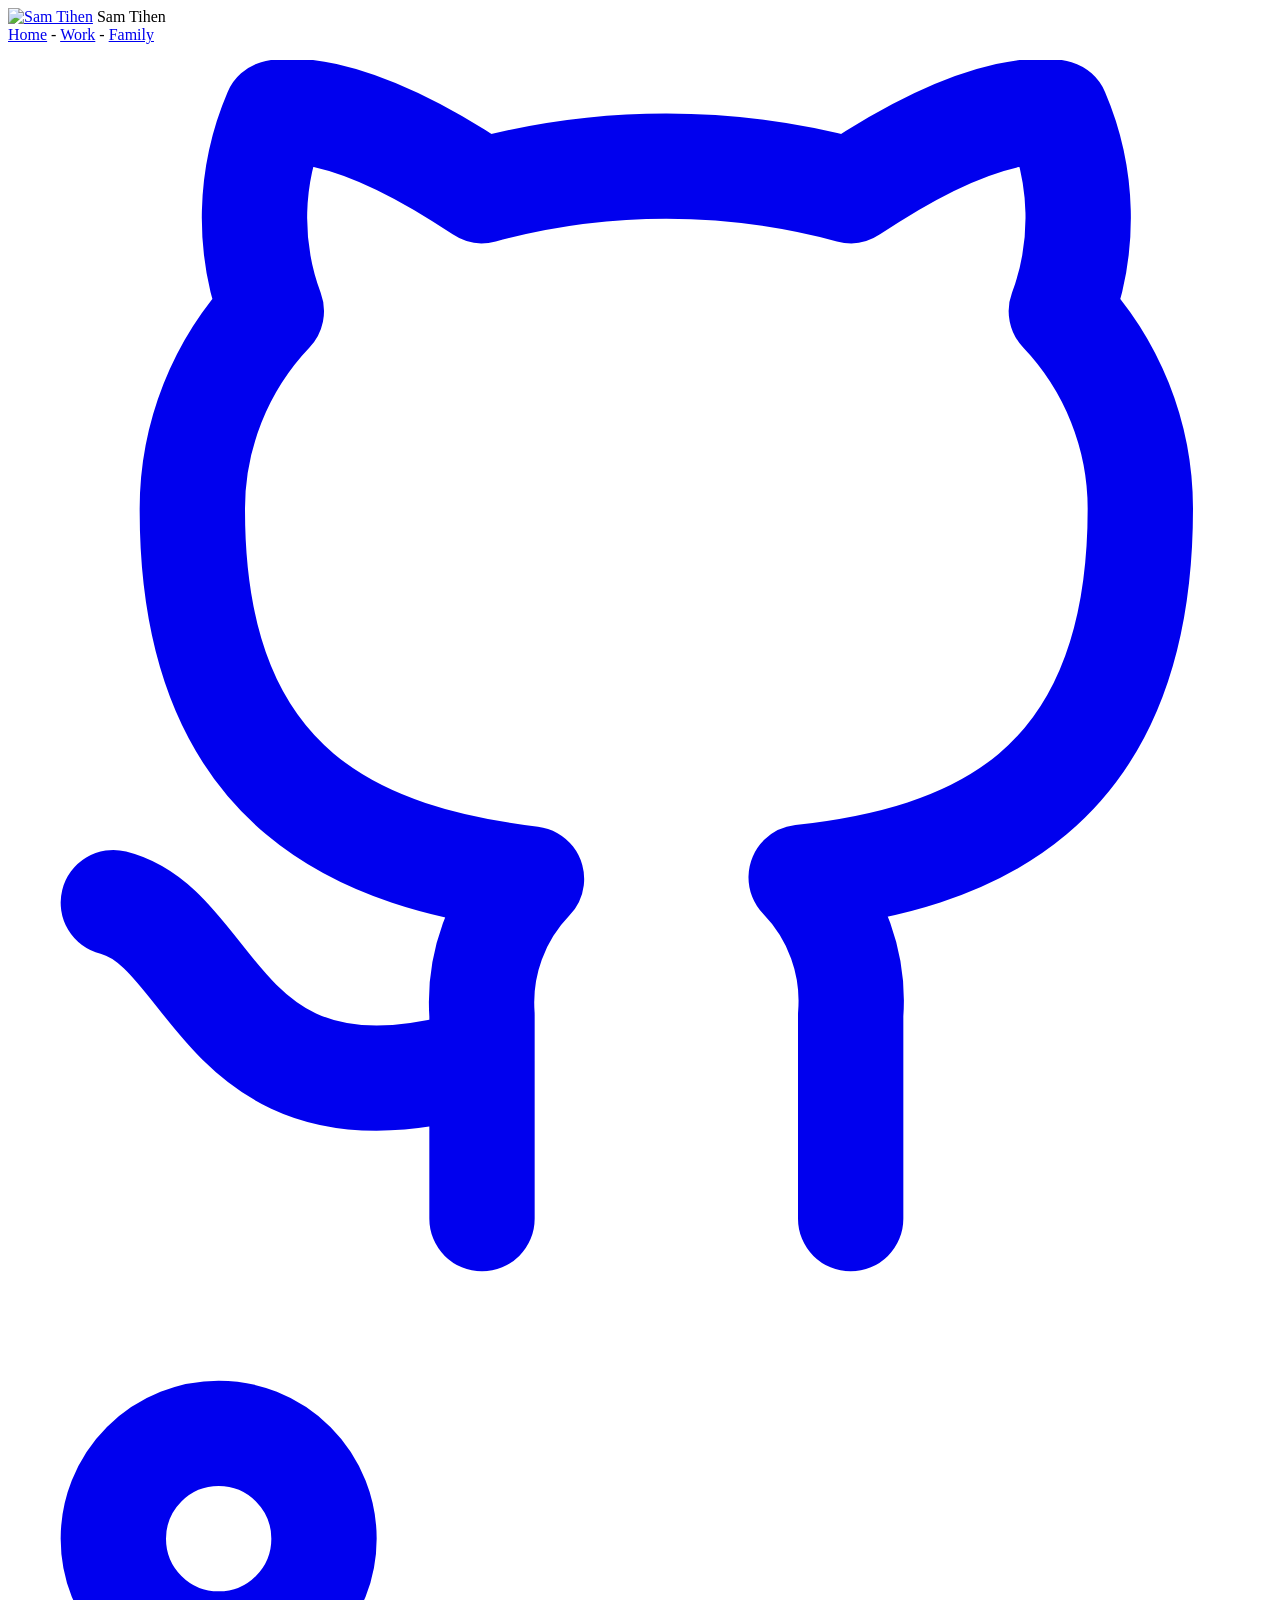
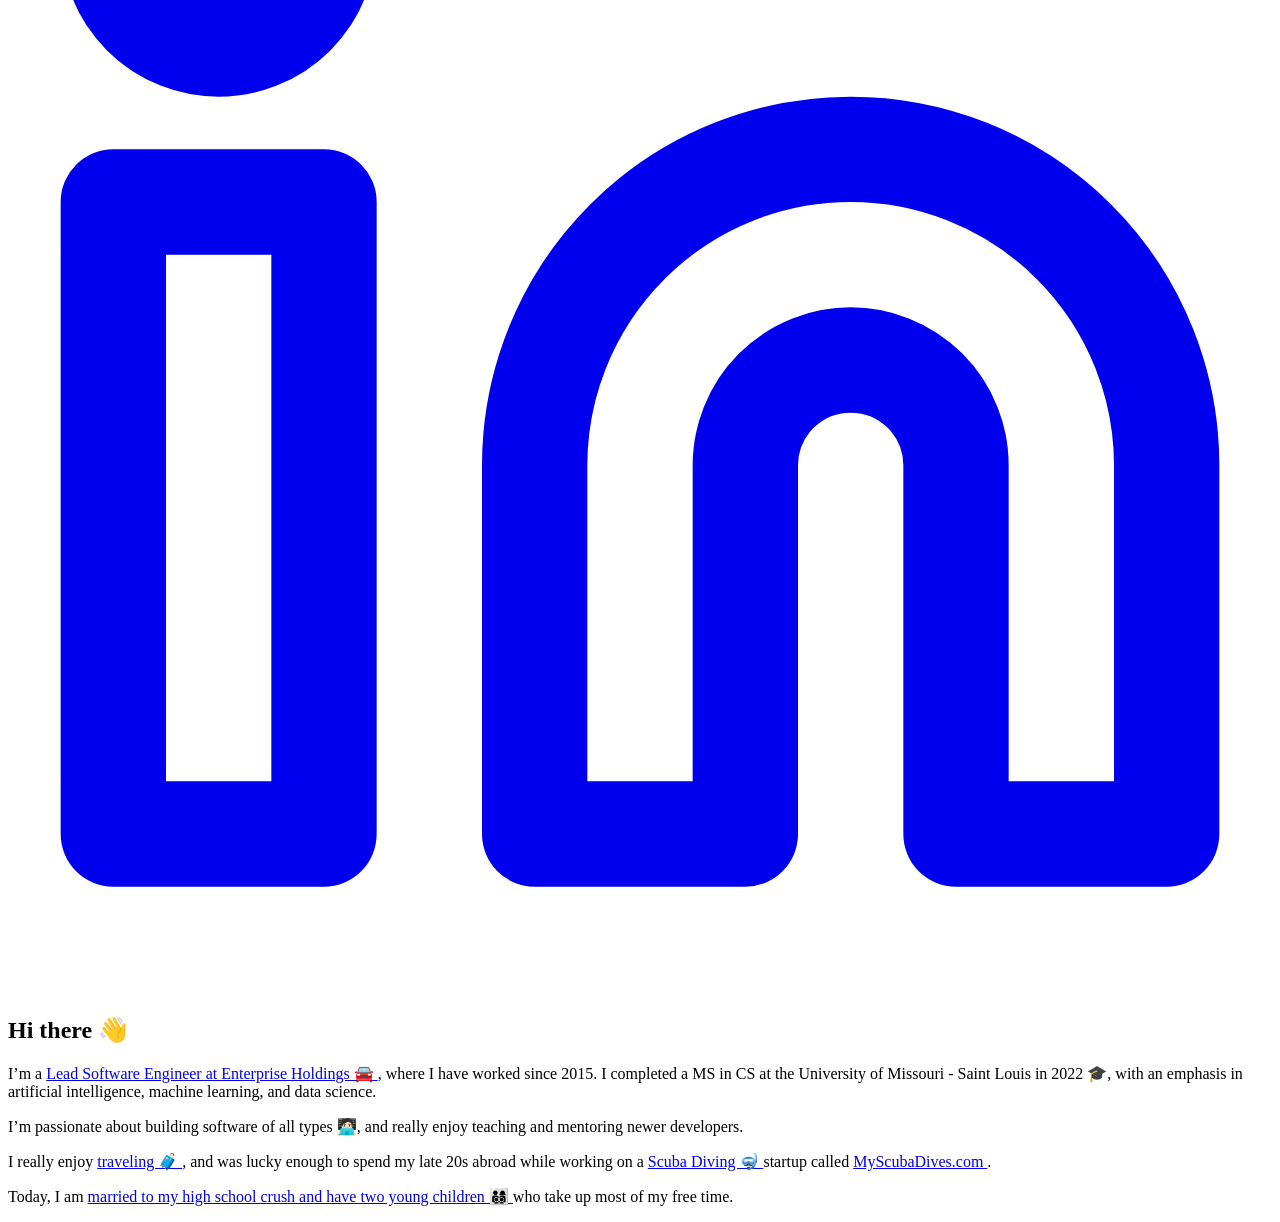
==== docs/index.html @ 354d4666 "Changing content to non-draft" ====
<!doctype html>
<html lang="en-us">
  <head>
    <title>Sam Tihen</title>
    <link rel="shortcut icon" href="/favicon.ico" />
    <meta charset="utf-8" />
    <meta name="generator" content="Hugo 0.106.0">
    <meta name="viewport" content="width=device-width, initial-scale=1" />
    <meta name="author" content="Sam Tihen" />
    <meta name="description" content=" " />
    <link rel="stylesheet" href="/css/main.min.9e9c6027c30f5aa9423b581bd9cddd1ddc66088adb9c2604f89eb5828efea5a1.css" />

    
    <meta name="twitter:card" content="summary"/>
<meta name="twitter:title" content="Home"/>
<meta name="twitter:description" content=" "/>

    <meta property="og:title" content="Home" />
<meta property="og:description" content=" " />
<meta property="og:type" content="website" />
<meta property="og:url" content="http://www.samtihen.com/" />



  </head>
  <body>
    <header class="app-header">
      <a href="http://www.samtihen.com/"><img class="app-header-avatar" src="/images/samtihen.jpg" alt="Sam Tihen" /></a>
      <span class="app-header-title">Sam Tihen</span>
      <nav class="app-header-menu">
          <a class="app-header-menu-item" href="/">Home</a>
             - 
          
          <a class="app-header-menu-item" href="/work/">Work</a>
             - 
          
          <a class="app-header-menu-item" href="/family/">Family</a>
      </nav>
      <p> </p>
      <div class="app-header-social">
        
          <a href="https://github.com/samtihen" target="_blank" rel="noreferrer noopener me">
            <svg viewBox="0 0 24 24" fill="none" stroke="currentColor" stroke-width="2" stroke-linecap="round" stroke-linejoin="round" class="icon icon-github">
  <title>Github</title>
  <path d="M9 19c-5 1.5-5-2.5-7-3m14 6v-3.87a3.37 3.37 0 0 0-.94-2.61c3.14-.35 6.44-1.54 6.44-7A5.44 5.44 0 0 0 20 4.77 5.07 5.07 0 0 0 19.91 1S18.73.65 16 2.48a13.38 13.38 0 0 0-7 0C6.27.65 5.09 1 5.09 1A5.07 5.07 0 0 0 5 4.77a5.44 5.44 0 0 0-1.5 3.78c0 5.42 3.3 6.61 6.44 7A3.37 3.37 0 0 0 9 18.13V22"></path>
</svg>
          </a>
        
          <a href="https://www.linkedin.com/in/samtihen/" target="_blank" rel="noreferrer noopener me">
            <svg viewBox="0 0 24 24" fill="none" stroke="currentColor" stroke-width="2" stroke-linecap="round" stroke-linejoin="round" class="icon icon-linkedin">
  <title>Linkedin</title>
  <path d="M16 8a6 6 0 0 1 6 6v7h-4v-7a2 2 0 0 0-2-2 2 2 0 0 0-2 2v7h-4v-7a6 6 0 0 1 6-6z"></path><rect x="2" y="9" width="4" height="12"></rect><circle cx="4" cy="4" r="2"></circle>
</svg>
          </a>
        
      </div>
    </header>
    <main class="app-container">
      <h2 id="hi-there-">Hi there 👋</h2>
<p>I&rsquo;m a <a href="https://www.linkedin.com/in/samtihen/" target="_blank">
    Lead Software Engineer at Enterprise Holdings 🚘
  </a>  , where I have worked since 2015. I completed a MS in CS at the University of Missouri - Saint Louis in 2022 🎓, with an emphasis in artificial intelligence, machine learning, and data science.</p>
<p>I&rsquo;m passionate about building software of all types 🧑🏻‍💻, and really enjoy teaching and mentoring newer developers.</p>
<p>I really enjoy <a href="https://www.deviantart.com/samtihen" target="_blank">
    traveling 🧳
  </a>  , and was lucky enough to spend my late 20s abroad while working on a <a href="https://www.youtube.com/watch?v=3j4-ncvzolA" target="_blank">
    Scuba Diving 🤿
  </a>   startup called <a href="http://www.myscubadives.com" target="_blank">
    MyScubaDives.com
  </a>  .</p>
<p>Today, I am <a href="https://www.flickr.com/people/samtihen/" target="_blank">
    married to my high school crush and have two young children 👨‍👩‍👦‍👦
  </a>   who take up most of my free time.</p>

    </main>
  </body>
</html>
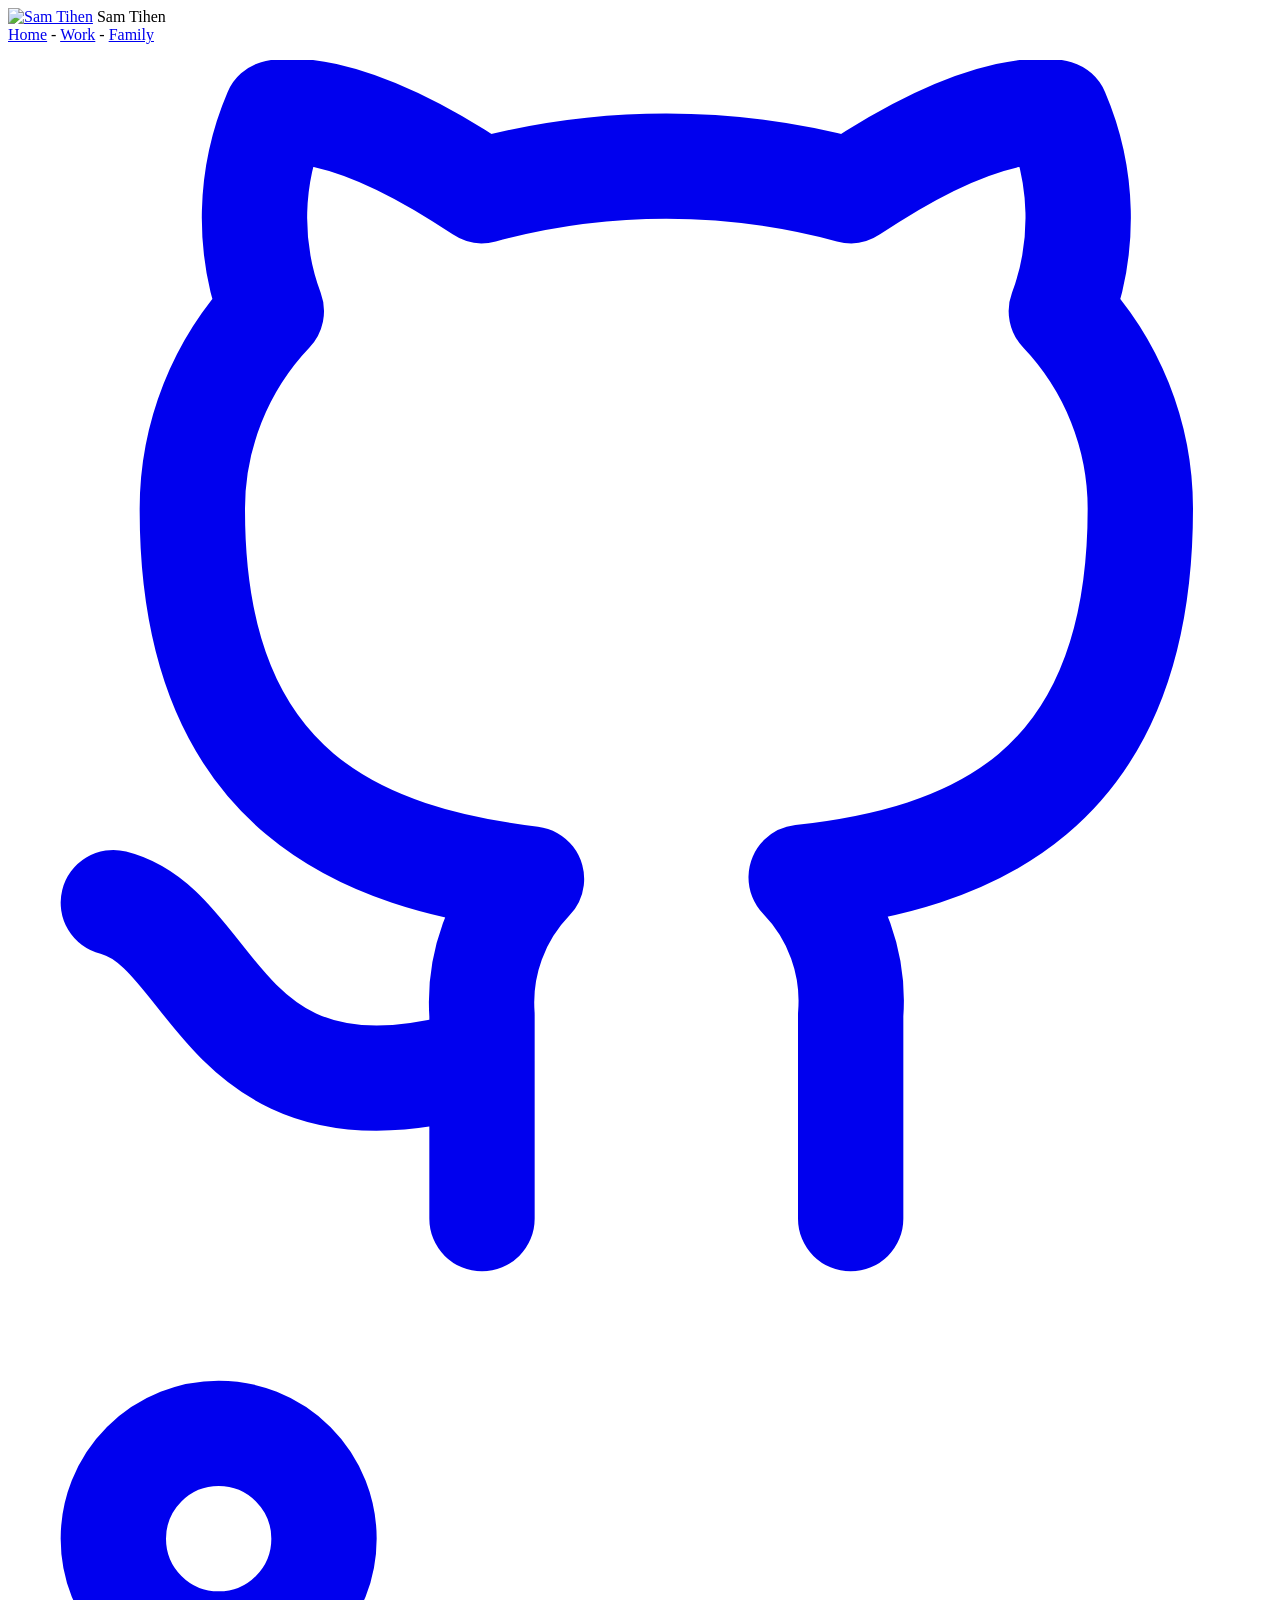
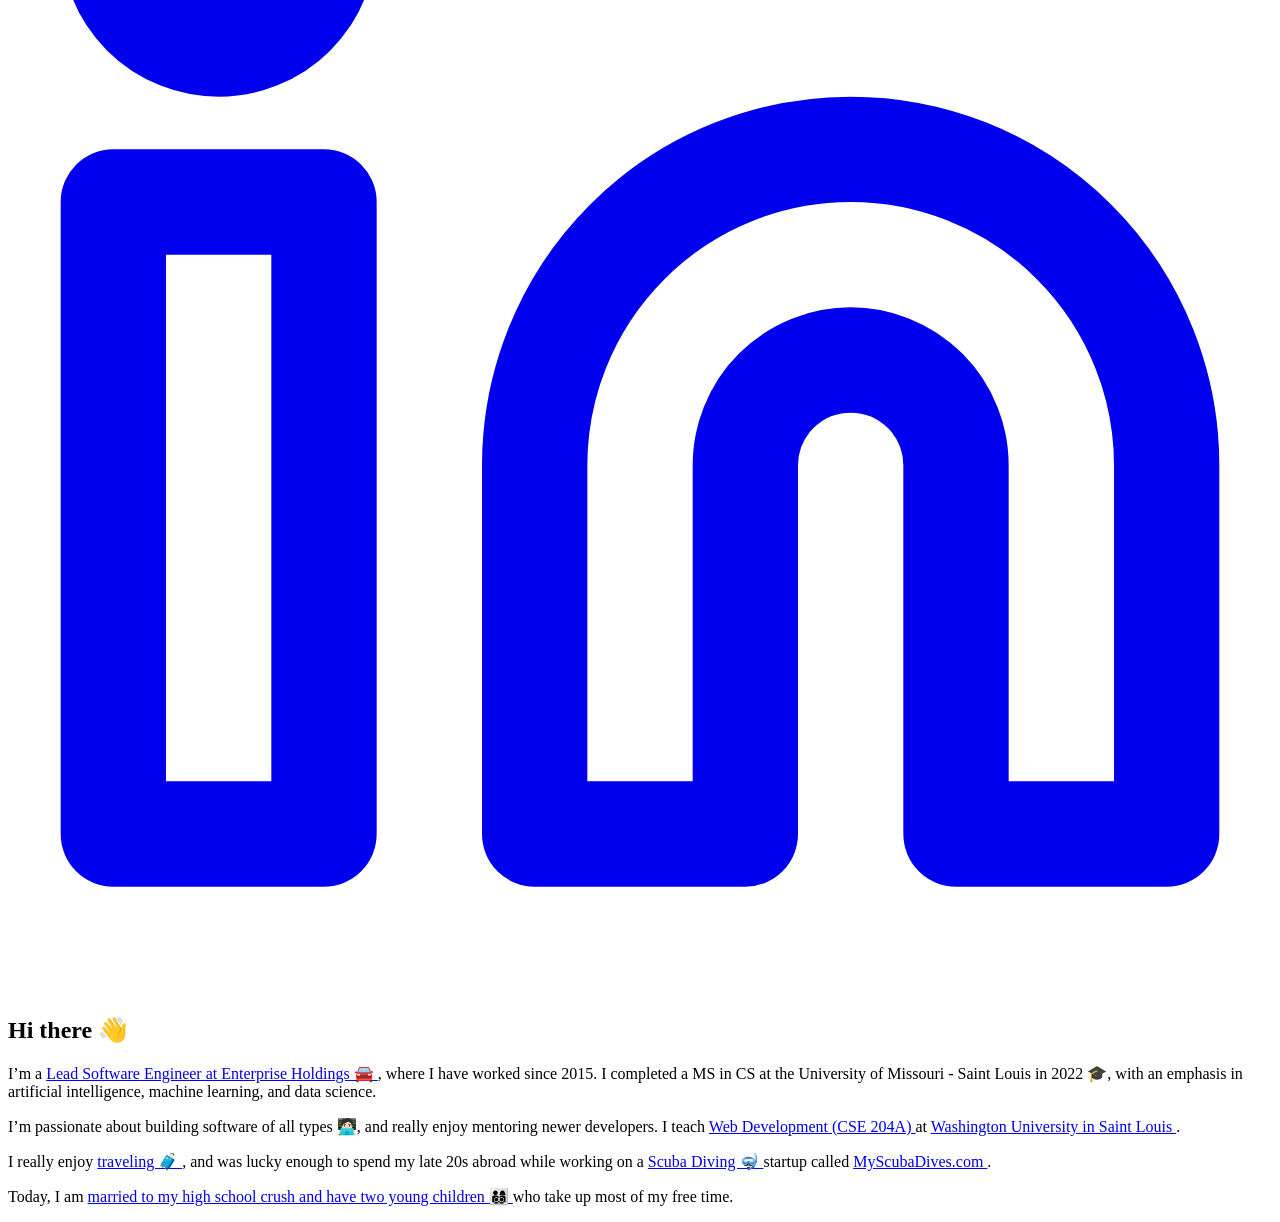
==== commit 88570ca9: "Updating homepage with WUSTL" ====
--- a/docs/index.html
+++ b/docs/index.html
@@ -60,7 +60,11 @@
 <p>I&rsquo;m a <a href="https://www.linkedin.com/in/samtihen/" target="_blank">
     Lead Software Engineer at Enterprise Holdings 🚘
   </a>  , where I have worked since 2015. I completed a MS in CS at the University of Missouri - Saint Louis in 2022 🎓, with an emphasis in artificial intelligence, machine learning, and data science.</p>
-<p>I&rsquo;m passionate about building software of all types 🧑🏻‍💻, and really enjoy teaching and mentoring newer developers.</p>
+<p>I&rsquo;m passionate about building software of all types 🧑🏻‍💻, and really enjoy mentoring newer developers. I teach <a href="https://github.com/wustlcse204" target="_blank">
+    Web Development (CSE 204A)
+  </a>   at <a href="https://wustl.edu/" target="_blank">
+    Washington University in Saint Louis
+  </a>  .</p>
 <p>I really enjoy <a href="https://www.deviantart.com/samtihen" target="_blank">
     traveling 🧳
   </a>  , and was lucky enough to spend my late 20s abroad while working on a <a href="https://www.youtube.com/watch?v=3j4-ncvzolA" target="_blank">
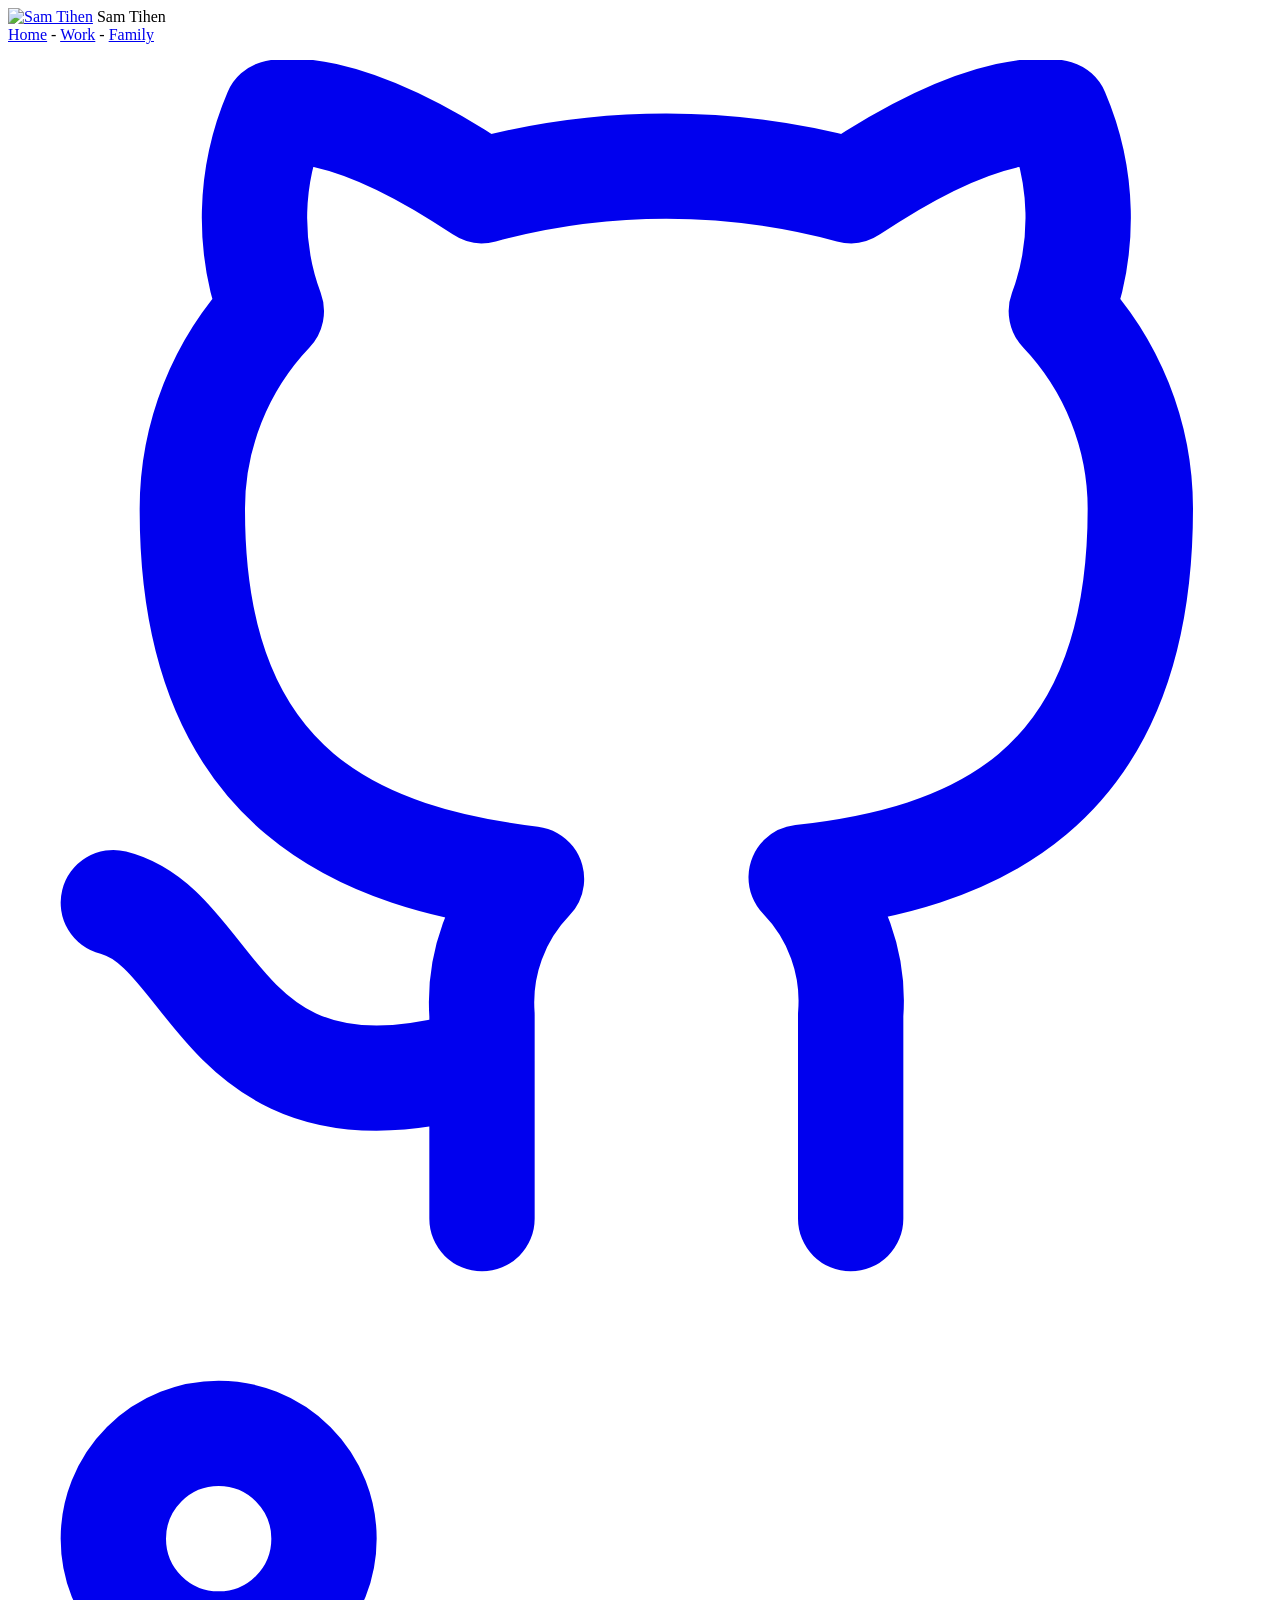
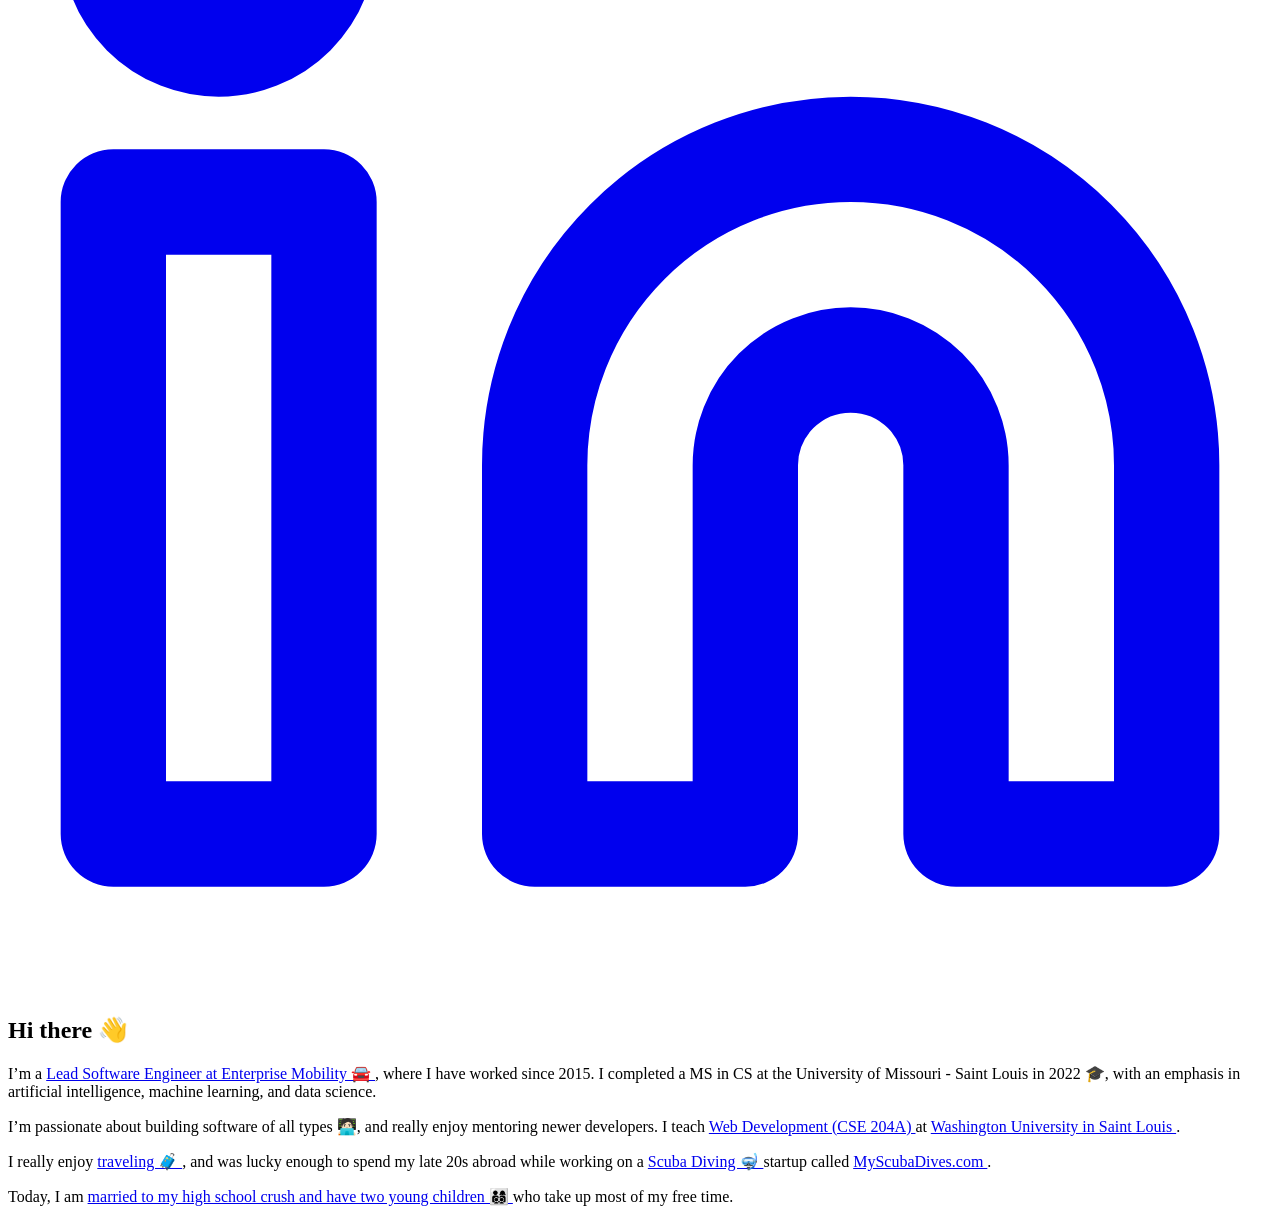
==== commit a0734b5a: "Updates to work and family" ====
--- a/docs/index.html
+++ b/docs/index.html
@@ -4,7 +4,7 @@
     <title>Sam Tihen</title>
     <link rel="shortcut icon" href="/favicon.ico" />
     <meta charset="utf-8" />
-    <meta name="generator" content="Hugo 0.106.0">
+    <meta name="generator" content="Hugo 0.120.4">
     <meta name="viewport" content="width=device-width, initial-scale=1" />
     <meta name="author" content="Sam Tihen" />
     <meta name="description" content=" " />
@@ -58,7 +58,7 @@
     <main class="app-container">
       <h2 id="hi-there-">Hi there 👋</h2>
 <p>I&rsquo;m a <a href="https://www.linkedin.com/in/samtihen/" target="_blank">
-    Lead Software Engineer at Enterprise Holdings 🚘
+    Lead Software Engineer at Enterprise Mobility 🚘
   </a>  , where I have worked since 2015. I completed a MS in CS at the University of Missouri - Saint Louis in 2022 🎓, with an emphasis in artificial intelligence, machine learning, and data science.</p>
 <p>I&rsquo;m passionate about building software of all types 🧑🏻‍💻, and really enjoy mentoring newer developers. I teach <a href="https://github.com/wustlcse204" target="_blank">
     Web Development (CSE 204A)
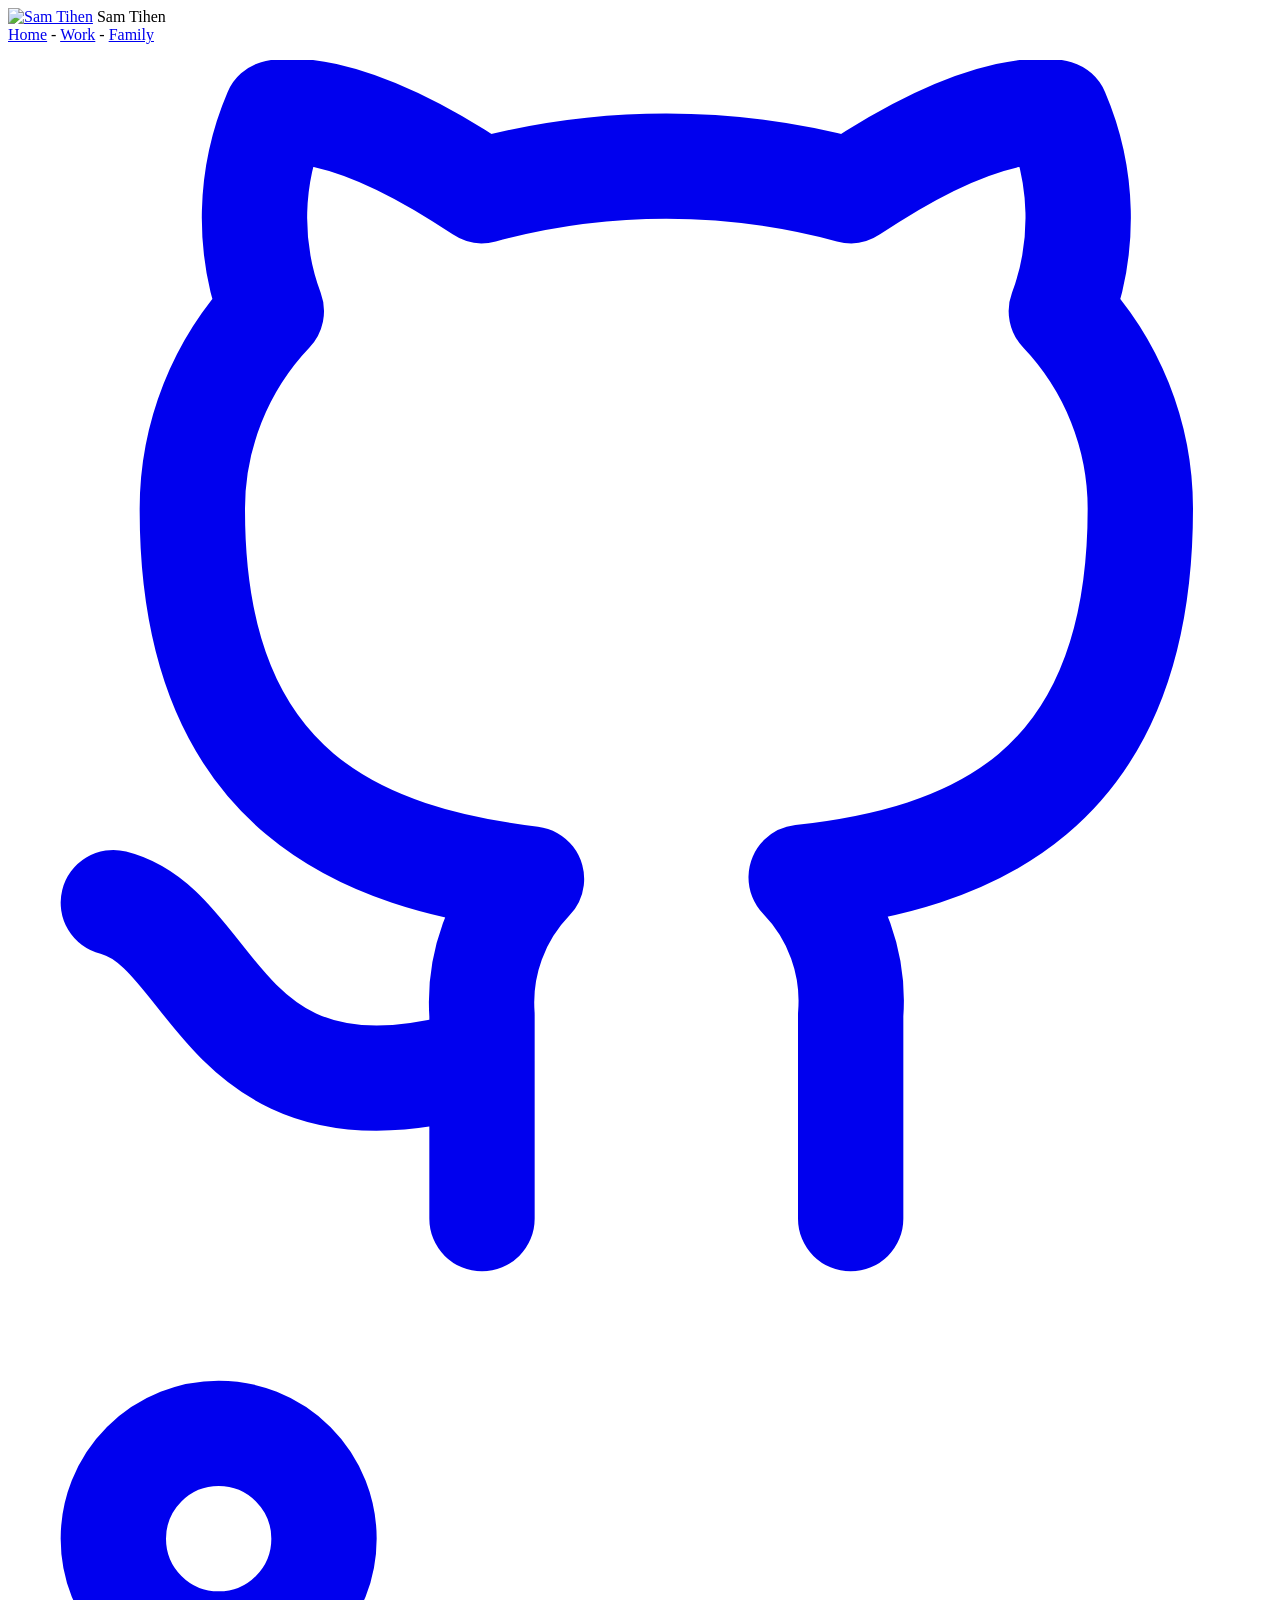
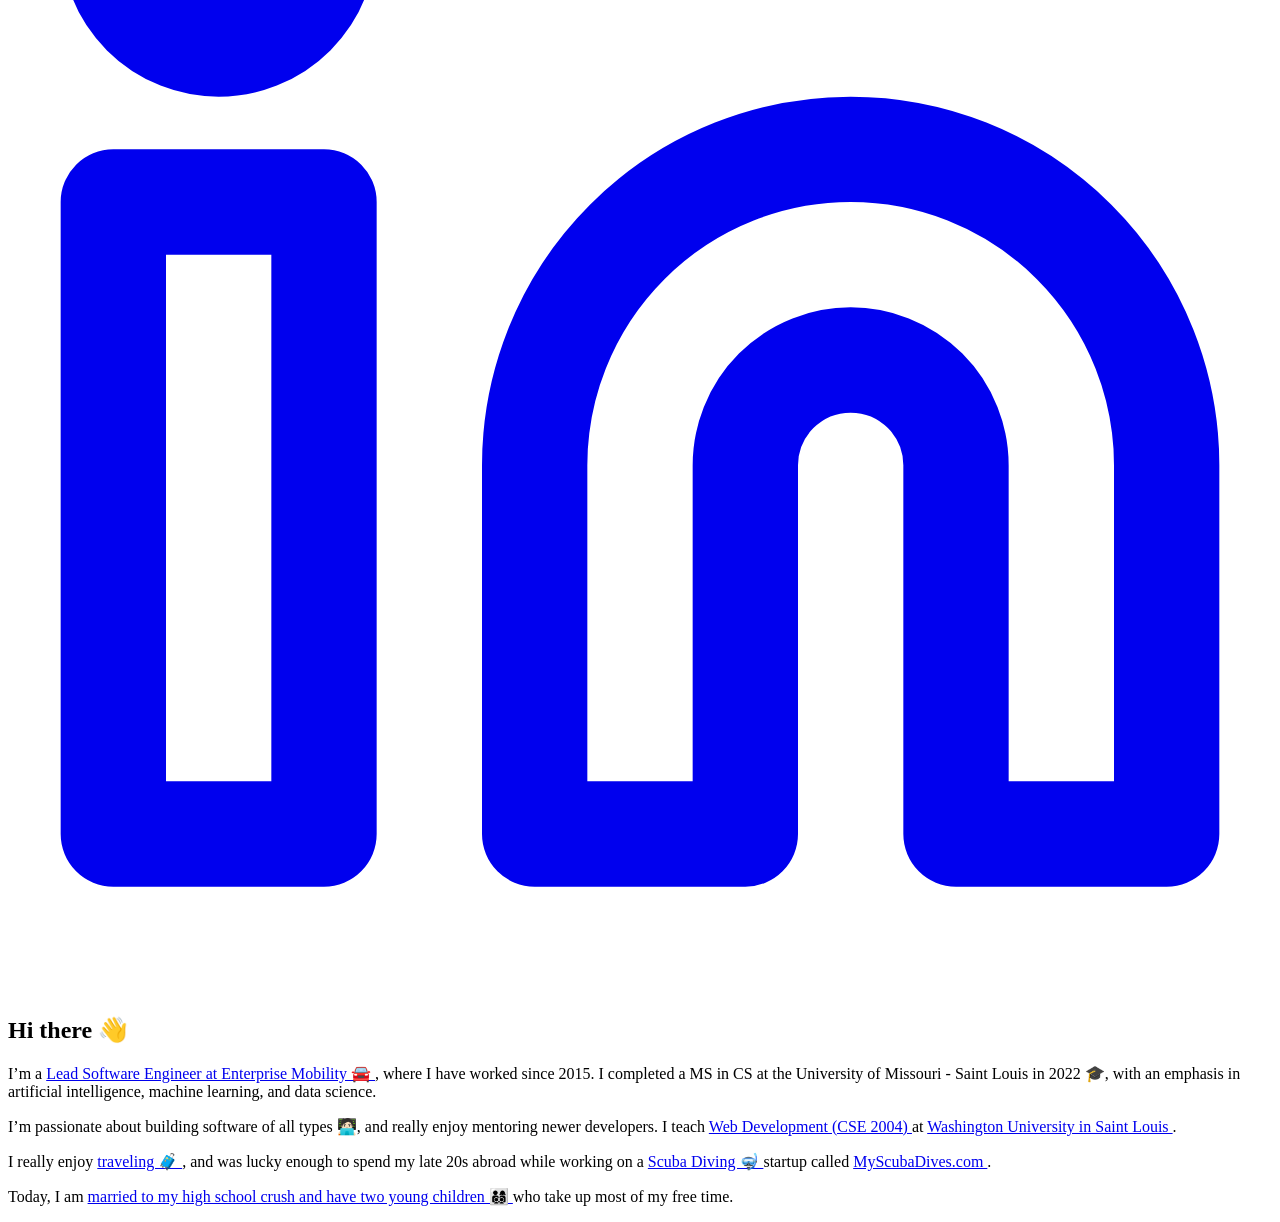
==== commit fc7283e4: "Refresh personal site content and profile" ====
--- a/docs/index.html
+++ b/docs/index.html
@@ -4,22 +4,26 @@
     <title>Sam Tihen</title>
     <link rel="shortcut icon" href="/favicon.ico" />
     <meta charset="utf-8" />
-    <meta name="generator" content="Hugo 0.120.4">
+    <meta name="generator" content="Hugo 0.164.0">
     <meta name="viewport" content="width=device-width, initial-scale=1" />
     <meta name="author" content="Sam Tihen" />
     <meta name="description" content=" " />
     <link rel="stylesheet" href="/css/main.min.9e9c6027c30f5aa9423b581bd9cddd1ddc66088adb9c2604f89eb5828efea5a1.css" />
 
     
-    <meta name="twitter:card" content="summary"/>
-<meta name="twitter:title" content="Home"/>
-<meta name="twitter:description" content=" "/>
+    
+	<meta name="twitter:card" content="summary">
+	<meta name="twitter:title" content="Home">
+	<meta name="twitter:description" content="Hi there 👋 I’m a Lead Software Engineer at Enterprise Mobility 🚘 , where I have worked since 2015. I completed a MS in CS at the University of Missouri - Saint Louis in 2022 🎓, with an emphasis in artificial intelligence, machine learning, and data science.
+I’m passionate about building software of all types 🧑🏻‍💻, and really enjoy mentoring newer developers. I teach Web Development (CSE 2004) at Washington University in Saint Louis .">
 
-    <meta property="og:title" content="Home" />
-<meta property="og:description" content=" " />
-<meta property="og:type" content="website" />
-<meta property="og:url" content="http://www.samtihen.com/" />
-
+    <meta property="og:url" content="http://www.samtihen.com/">
+	<meta property="og:site_name" content="Sam Tihen">
+	<meta property="og:title" content="Home">
+	<meta property="og:description" content="Hi there 👋 I’m a Lead Software Engineer at Enterprise Mobility 🚘 , where I have worked since 2015. I completed a MS in CS at the University of Missouri - Saint Louis in 2022 🎓, with an emphasis in artificial intelligence, machine learning, and data science.
+I’m passionate about building software of all types 🧑🏻‍💻, and really enjoy mentoring newer developers. I teach Web Development (CSE 2004) at Washington University in Saint Louis .">
+	<meta property="og:locale" content="en_us">
+	<meta property="og:type" content="website">
 
 
   </head>
@@ -61,7 +65,7 @@
     Lead Software Engineer at Enterprise Mobility 🚘
   </a>  , where I have worked since 2015. I completed a MS in CS at the University of Missouri - Saint Louis in 2022 🎓, with an emphasis in artificial intelligence, machine learning, and data science.</p>
 <p>I&rsquo;m passionate about building software of all types 🧑🏻‍💻, and really enjoy mentoring newer developers. I teach <a href="https://github.com/wustlcse204" target="_blank">
-    Web Development (CSE 204A)
+    Web Development (CSE 2004)
   </a>   at <a href="https://wustl.edu/" target="_blank">
     Washington University in Saint Louis
   </a>  .</p>
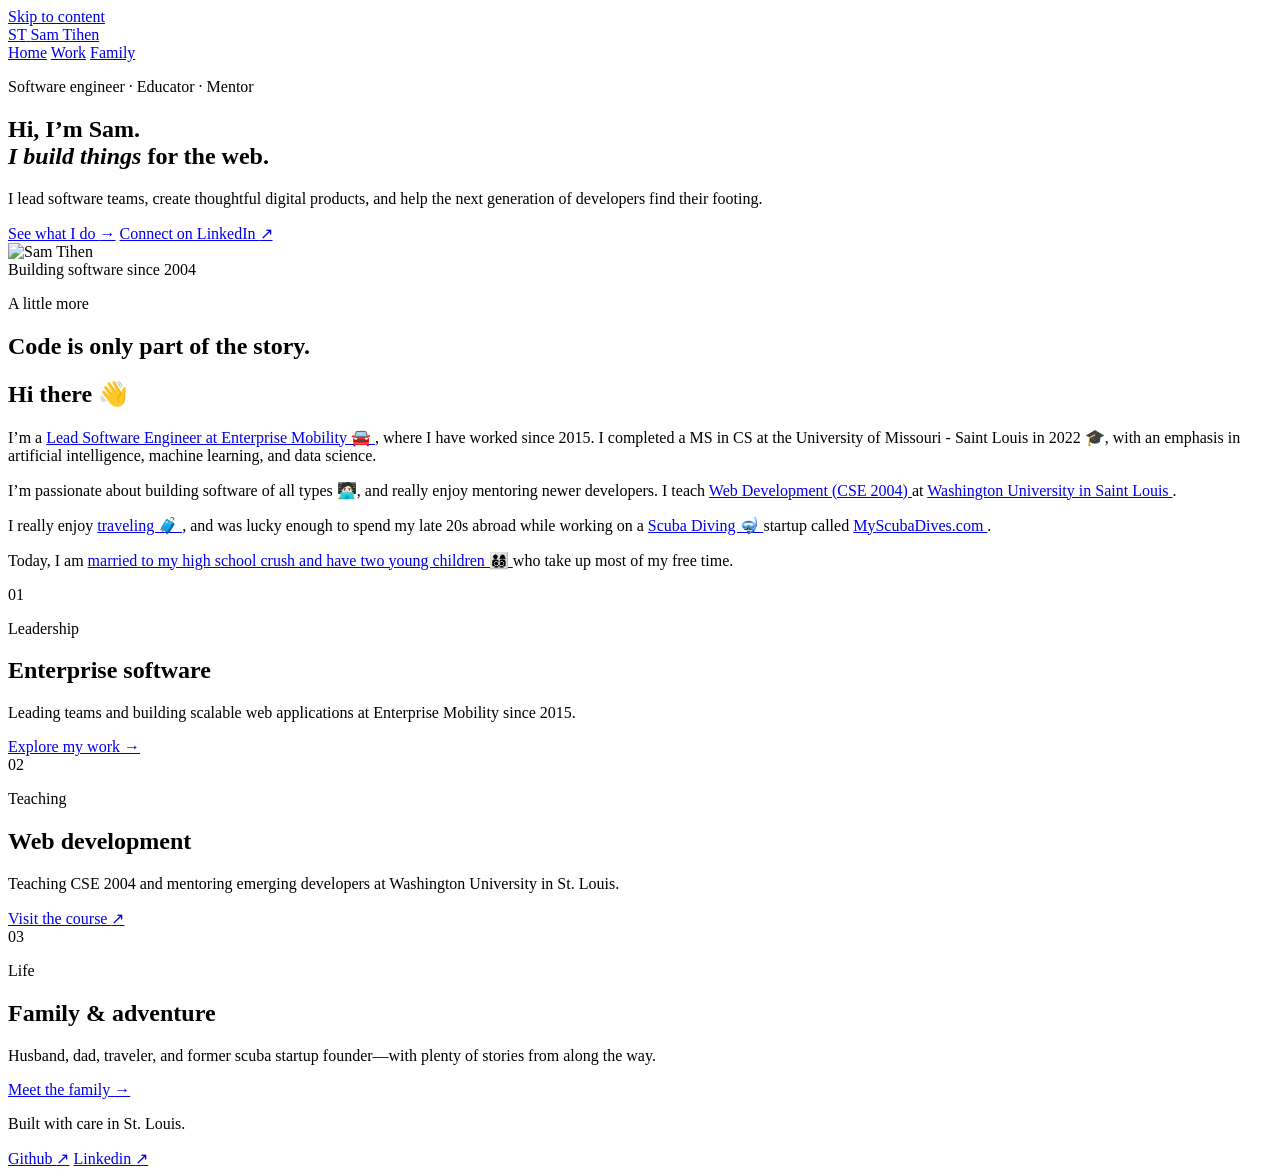
==== commit 326754b9: "Modernize site with a custom dark design" ====
--- a/docs/index.html
+++ b/docs/index.html
@@ -1,16 +1,15 @@
 <!doctype html>
-<html lang="en-us">
+<html lang="en-US">
   <head>
-    <title>Sam Tihen</title>
-    <link rel="shortcut icon" href="/favicon.ico" />
-    <meta charset="utf-8" />
+    <meta charset="utf-8">
+    <meta name="viewport" content="width=device-width, initial-scale=1">
+    <title>Sam Tihen — Software Engineer & Educator</title>
+    <meta name="author" content="Sam Tihen">
+    <meta name="description" content="Sam Tihen is a software engineer, technical leader, and educator based in St. Louis.">
+    <meta name="theme-color" content="#0a1016">
     <meta name="generator" content="Hugo 0.164.0">
-    <meta name="viewport" content="width=device-width, initial-scale=1" />
-    <meta name="author" content="Sam Tihen" />
-    <meta name="description" content=" " />
-    <link rel="stylesheet" href="/css/main.min.9e9c6027c30f5aa9423b581bd9cddd1ddc66088adb9c2604f89eb5828efea5a1.css" />
-
     
+    <link rel="stylesheet" href="/css/main.min.d0eeedc25c6a33a44a9898a57aa99a865235f5e4939b58286f501ab68a7df04b.css">
     
 	<meta name="twitter:card" content="summary">
 	<meta name="twitter:title" content="Home">
@@ -22,44 +21,58 @@
 	<meta property="og:title" content="Home">
 	<meta property="og:description" content="Hi there 👋 I’m a Lead Software Engineer at Enterprise Mobility 🚘 , where I have worked since 2015. I completed a MS in CS at the University of Missouri - Saint Louis in 2022 🎓, with an emphasis in artificial intelligence, machine learning, and data science.
 I’m passionate about building software of all types 🧑🏻‍💻, and really enjoy mentoring newer developers. I teach Web Development (CSE 2004) at Washington University in Saint Louis .">
-	<meta property="og:locale" content="en_us">
+	<meta property="og:locale" content="en_US">
 	<meta property="og:type" content="website">
-
 
   </head>
   <body>
-    <header class="app-header">
-      <a href="http://www.samtihen.com/"><img class="app-header-avatar" src="/images/samtihen.jpg" alt="Sam Tihen" /></a>
-      <span class="app-header-title">Sam Tihen</span>
-      <nav class="app-header-menu">
-          <a class="app-header-menu-item" href="/">Home</a>
-             - 
+    <a class="skip-link" href="#main-content">Skip to content</a>
+    <div class="site-shell">
+      <header class="site-header">
+        <a class="brand" href="/" aria-label="Sam Tihen, home">
+          <span class="brand-mark" aria-hidden="true">ST</span>
+          <span class="brand-name">Sam Tihen</span>
+        </a>
+        <nav class="site-nav" aria-label="Primary navigation">
           
-          <a class="app-header-menu-item" href="/work/">Work</a>
-             - 
+            <a href="/">Home</a>
           
-          <a class="app-header-menu-item" href="/family/">Family</a>
-      </nav>
-      <p> </p>
-      <div class="app-header-social">
+            <a href="/work/">Work</a>
+          
+            <a href="/family/">Family</a>
+          
+        </nav>
+      </header>
+
+      <main id="main-content">
         
-          <a href="https://github.com/samtihen" target="_blank" rel="noreferrer noopener me">
-            <svg viewBox="0 0 24 24" fill="none" stroke="currentColor" stroke-width="2" stroke-linecap="round" stroke-linejoin="round" class="icon icon-github">
-  <title>Github</title>
-  <path d="M9 19c-5 1.5-5-2.5-7-3m14 6v-3.87a3.37 3.37 0 0 0-.94-2.61c3.14-.35 6.44-1.54 6.44-7A5.44 5.44 0 0 0 20 4.77 5.07 5.07 0 0 0 19.91 1S18.73.65 16 2.48a13.38 13.38 0 0 0-7 0C6.27.65 5.09 1 5.09 1A5.07 5.07 0 0 0 5 4.77a5.44 5.44 0 0 0-1.5 3.78c0 5.42 3.3 6.61 6.44 7A3.37 3.37 0 0 0 9 18.13V22"></path>
-</svg>
-          </a>
-        
-          <a href="https://www.linkedin.com/in/samtihen/" target="_blank" rel="noreferrer noopener me">
-            <svg viewBox="0 0 24 24" fill="none" stroke="currentColor" stroke-width="2" stroke-linecap="round" stroke-linejoin="round" class="icon icon-linkedin">
-  <title>Linkedin</title>
-  <path d="M16 8a6 6 0 0 1 6 6v7h-4v-7a2 2 0 0 0-2-2 2 2 0 0 0-2 2v7h-4v-7a6 6 0 0 1 6-6z"></path><rect x="2" y="9" width="4" height="12"></rect><circle cx="4" cy="4" r="2"></circle>
-</svg>
-          </a>
-        
+  <section class="hero">
+    <div class="hero-copy">
+      <p class="eyebrow"><span></span> Software engineer · Educator · Mentor</p>
+      <h1>Hi, I’m Sam.<br><em>I build things</em> for the web.</h1>
+      <p class="hero-intro">I lead software teams, create thoughtful digital products, and help the next generation of developers find their footing.</p>
+      <div class="hero-actions">
+        <a class="button button-primary" href="/work/">See what I do <span aria-hidden="true">→</span></a>
+        <a class="button button-secondary" href="https://www.linkedin.com/in/samtihen/" target="_blank" rel="noreferrer noopener">Connect on LinkedIn <span aria-hidden="true">↗</span></a>
       </div>
-    </header>
-    <main class="app-container">
+    </div>
+    <div class="portrait-wrap">
+      <div class="portrait-frame">
+        <img src="/images/samtihen.jpg" alt="Sam Tihen" width="683" height="683">
+      </div>
+      <div class="portrait-note">
+        <span class="status-dot" aria-hidden="true"></span>
+        <span>Building software since 2004</span>
+      </div>
+    </div>
+  </section>
+
+  <section class="home-story" aria-label="About Sam">
+    <div class="section-heading">
+      <p class="eyebrow"><span></span> A little more</p>
+      <h2>Code is only part of the story.</h2>
+    </div>
+    <div class="story-copy">
       <h2 id="hi-there-">Hi there 👋</h2>
 <p>I&rsquo;m a <a href="https://www.linkedin.com/in/samtihen/" target="_blank">
     Lead Software Engineer at Enterprise Mobility 🚘
@@ -80,6 +93,45 @@
     married to my high school crush and have two young children 👨‍👩‍👦‍👦
   </a>   who take up most of my free time.</p>
 
-    </main>
+    </div>
+  </section>
+
+  <section class="highlights" aria-label="Highlights">
+    <article class="highlight-card">
+      <span class="card-number">01</span>
+      <p class="card-kicker">Leadership</p>
+      <h2>Enterprise software</h2>
+      <p>Leading teams and building scalable web applications at Enterprise Mobility since 2015.</p>
+      <a href="/work/">Explore my work <span aria-hidden="true">→</span></a>
+    </article>
+    <article class="highlight-card">
+      <span class="card-number">02</span>
+      <p class="card-kicker">Teaching</p>
+      <h2>Web development</h2>
+      <p>Teaching CSE 2004 and mentoring emerging developers at Washington University in St. Louis.</p>
+      <a href="https://github.com/wustlcse204" target="_blank" rel="noreferrer noopener">Visit the course <span aria-hidden="true">↗</span></a>
+    </article>
+    <article class="highlight-card">
+      <span class="card-number">03</span>
+      <p class="card-kicker">Life</p>
+      <h2>Family & adventure</h2>
+      <p>Husband, dad, traveler, and former scuba startup founder—with plenty of stories from along the way.</p>
+      <a href="/family/">Meet the family <span aria-hidden="true">→</span></a>
+    </article>
+  </section>
+
+      </main>
+
+      <footer class="site-footer">
+        <p>Built with care in St. Louis.</p>
+        <div class="footer-links">
+          
+            <a href="https://github.com/samtihen" target="_blank" rel="noreferrer noopener me">Github <span aria-hidden="true">↗</span></a>
+          
+            <a href="https://www.linkedin.com/in/samtihen/" target="_blank" rel="noreferrer noopener me">Linkedin <span aria-hidden="true">↗</span></a>
+          
+        </div>
+      </footer>
+    </div>
   </body>
 </html>
